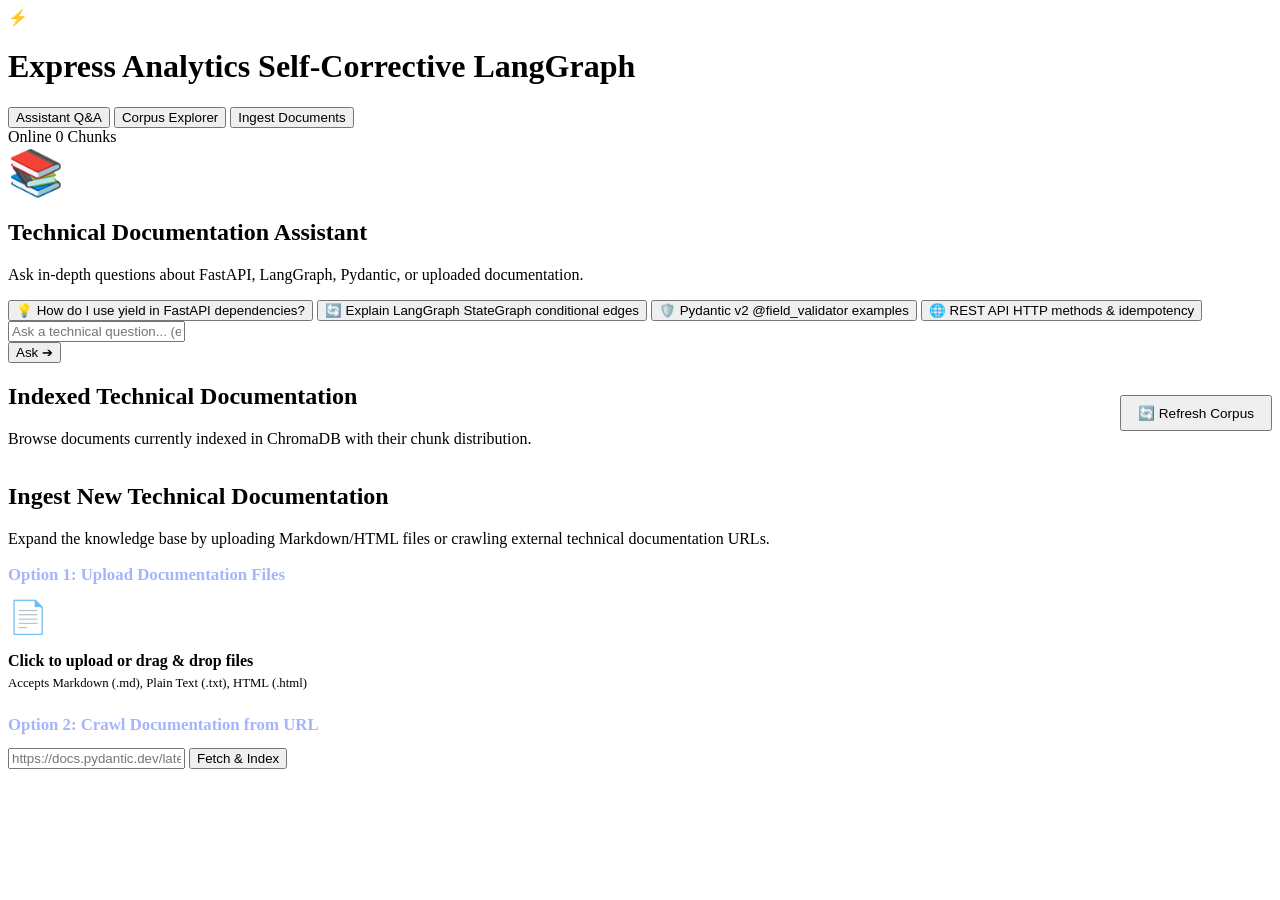
==== src/api/static/index.html @ 09aa9d82 "Initial commit: Self-Corrective LangGraph RAG Assistant with FastAPI backend and comprehensive docum" ====
<!DOCTYPE html>
<html lang="en">
<head>
  <meta charset="UTF-8">
  <meta name="viewport" content="width=device-width, initial-scale=1.0">
  <title>Express Analytics | RAG Technical Documentation Assistant</title>
  <meta name="description" content="Self-corrective LangGraph RAG assistant for technical documentation, featuring query expansion, document grading, citations, and hallucination checks.">
  <link rel="preconnect" href="https://fonts.googleapis.com">
  <link rel="preconnect" href="https://fonts.gstatic.com" crossorigin>
  <link href="https://fonts.googleapis.com/css2?family=Fira+Code:wght@400;500&family=Outfit:wght@300;400;500;600;700&display=swap" rel="stylesheet">
  <link rel="stylesheet" href="/static/styles.css">
</head>
<body>

  <!-- App Header -->
  <header class="app-header">
    <div class="header-container">
      <div class="brand">
        <div class="brand-icon">⚡</div>
        <div class="brand-info">
          <h1>Express Analytics <span class="badge-tag">Self-Corrective LangGraph</span></h1>
        </div>
      </div>

      <!-- Navigation Tabs -->
      <nav class="nav-tabs" role="tablist">
        <button id="tab-chat-btn" class="tab-btn active" onclick="switchTab('chat')">Assistant Q&A</button>
        <button id="tab-corpus-btn" class="tab-btn" onclick="switchTab('corpus')">Corpus Explorer</button>
        <button id="tab-ingest-btn" class="tab-btn" onclick="switchTab('ingest')">Ingest Documents</button>
      </nav>

      <!-- System Health Indicator -->
      <div class="system-status">
        <span class="status-indicator" id="health-dot"></span>
        <span id="health-text">Online</span>
        <span class="badge-tag" id="vectors-badge">0 Chunks</span>
      </div>
    </div>
  </header>

  <!-- Main Content Wrapper -->
  <main class="main-wrapper">

    <!-- Tab 1: Chat Assistant -->
    <section id="tab-chat" class="tab-pane active" aria-labelledby="tab-chat-btn">
      <div class="chat-container">
        <div class="chat-messages" id="chat-messages">
          <div class="empty-chat" id="empty-state">
            <div style="font-size: 2.8rem;">📚</div>
            <h2>Technical Documentation Assistant</h2>
            <p>Ask in-depth questions about FastAPI, LangGraph, Pydantic, or uploaded documentation.</p>
            
            <div class="suggestion-grid">
              <button class="chip-btn" onclick="sendSuggestion('How do I use yield in FastAPI dependencies for resource cleanup?')">
                💡 How do I use yield in FastAPI dependencies?
              </button>
              <button class="chip-btn" onclick="sendSuggestion('What is LangGraph StateGraph and how do conditional edges work?')">
                🔄 Explain LangGraph StateGraph conditional edges
              </button>
              <button class="chip-btn" onclick="sendSuggestion('How does Pydantic v2 use @field_validator to customize validation?')">
                🛡️ Pydantic v2 @field_validator examples
              </button>
              <button class="chip-btn" onclick="sendSuggestion('Explain REST API idempotency and HTTP status codes.')">
                🌐 REST API HTTP methods & idempotency
              </button>
            </div>
          </div>
        </div>

        <!-- Chat Input Bar -->
        <div class="chat-input-bar">
          <div class="input-container">
            <input 
              type="text" 
              id="user-input" 
              class="chat-input" 
              placeholder="Ask a technical question... (e.g. How does dependency injection work with yield?)"
              autocomplete="off"
            />
          </div>
          <button id="send-button" class="send-btn" onclick="handleSend()">
            <span>Ask</span> ➔
          </button>
        </div>
      </div>
    </section>

    <!-- Tab 2: Corpus Explorer -->
    <section id="tab-corpus" class="tab-pane" aria-labelledby="tab-corpus-btn">
      <div class="view-card">
        <div style="display: flex; justify-content: space-between; align-items: center; margin-bottom: 1rem;">
          <div>
            <h2>Indexed Technical Documentation</h2>
            <p>Browse documents currently indexed in ChromaDB with their chunk distribution.</p>
          </div>
          <button class="send-btn" style="padding: 0.5rem 1rem; font-size: 0.85rem;" onclick="loadDocuments()">
            🔄 Refresh Corpus
          </button>
        </div>
        <div class="doc-grid" id="documents-grid">
          <!-- Dynamically populated -->
        </div>
      </div>
    </section>

    <!-- Tab 3: Ingest Documents -->
    <section id="tab-ingest" class="tab-pane" aria-labelledby="tab-ingest-btn">
      <div class="view-card">
        <h2>Ingest New Technical Documentation</h2>
        <p>Expand the knowledge base by uploading Markdown/HTML files or crawling external technical documentation URLs.</p>

        <!-- File Upload Form -->
        <h3 style="font-size: 1.05rem; margin-bottom: 0.8rem; color: #a5b4fc;">Option 1: Upload Documentation Files</h3>
        <div class="dropzone" id="file-dropzone" onclick="document.getElementById('file-input').click()">
          <div style="font-size: 2rem; margin-bottom: 0.5rem;">📄</div>
          <p style="font-weight: 600; margin-bottom: 0.2rem;">Click to upload or drag & drop files</p>
          <span style="font-size: 0.8rem; color: var(--text-dim);">Accepts Markdown (.md), Plain Text (.txt), HTML (.html)</span>
          <input type="file" id="file-input" multiple accept=".md,.markdown,.txt,.html" style="display: none;" onchange="handleFileUpload(event)">
        </div>

        <!-- URL Ingestion Form -->
        <h3 style="font-size: 1.05rem; margin: 1.5rem 0 0.8rem; color: #a5b4fc;">Option 2: Crawl Documentation from URL</h3>
        <div class="url-input-group">
          <input 
            type="url" 
            id="url-input" 
            class="chat-input" 
            placeholder="https://docs.pydantic.dev/latest/concepts/models/"
          />
          <button class="send-btn" id="ingest-url-btn" onclick="handleUrlIngest()">
            Fetch & Index
          </button>
        </div>

        <div id="ingest-status-box" style="margin-top: 1.25rem; display: none; padding: 1rem; border-radius: var(--radius-md); font-size: 0.9rem;"></div>
      </div>
    </section>

  </main>

  <script src="/static/app.js"></script>
</body>
</html>
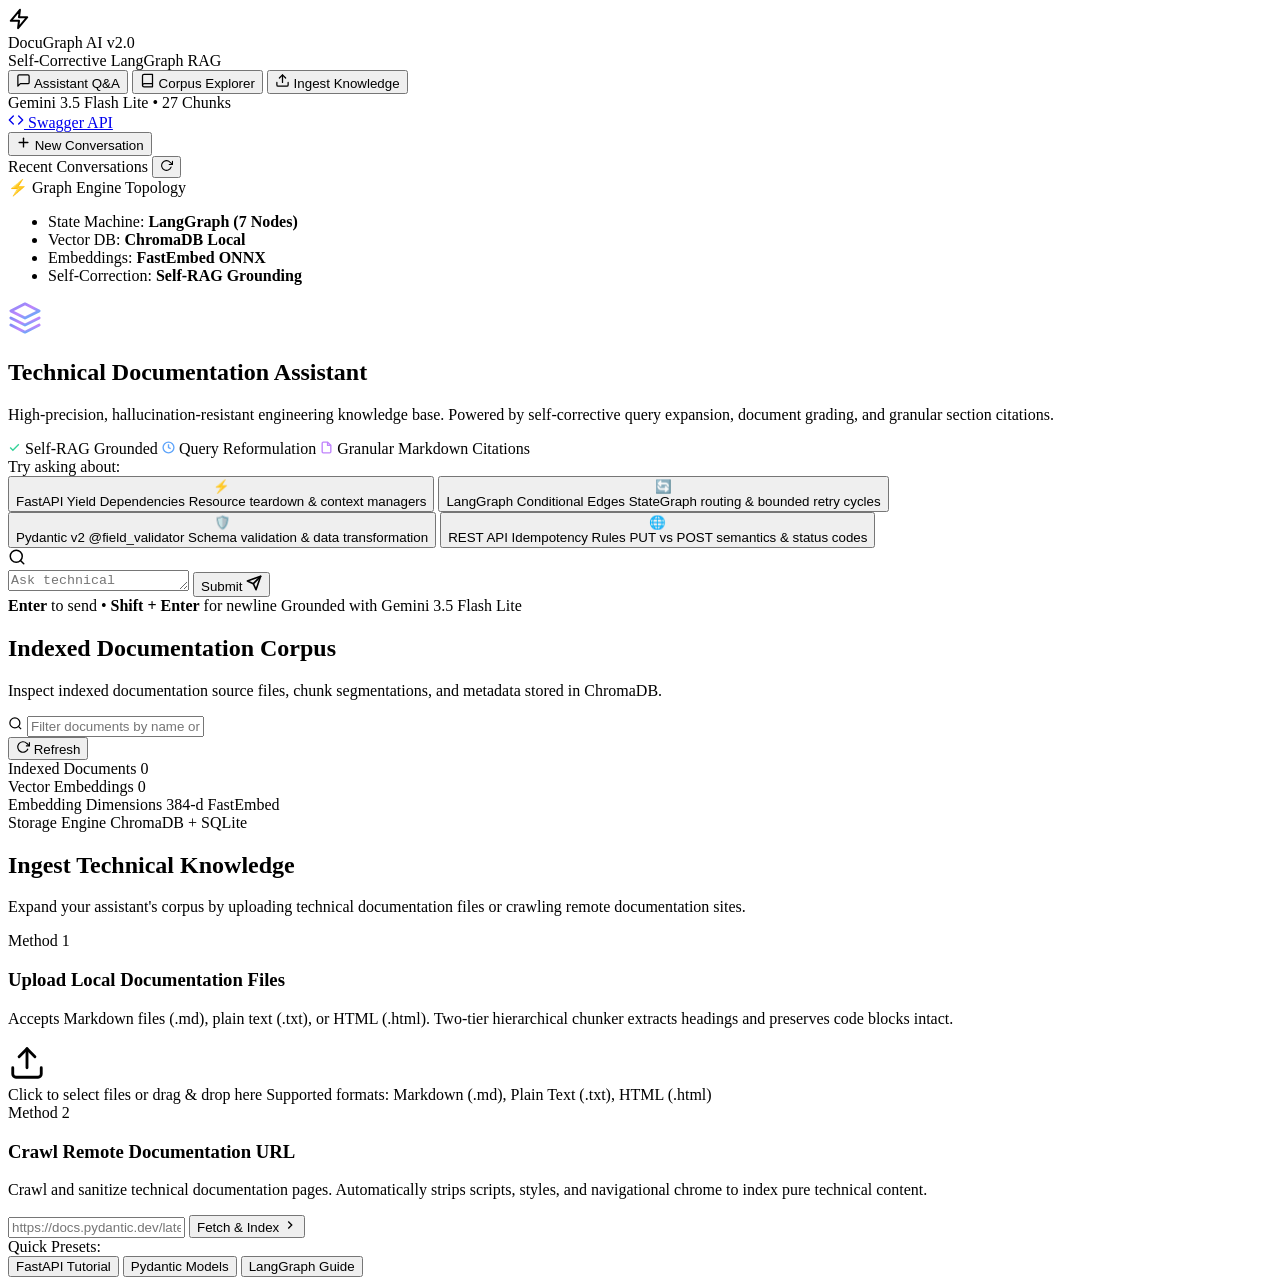
==== commit 00d53f6c: "feat(ui): complete modern glassmorphic UI/UX redesign with session manager, pipeline visualizer, and" ====
--- a/src/api/static/index.html
+++ b/src/api/static/index.html
@@ -3,140 +3,420 @@
 <head>
   <meta charset="UTF-8">
   <meta name="viewport" content="width=device-width, initial-scale=1.0">
-  <title>Express Analytics | RAG Technical Documentation Assistant</title>
-  <meta name="description" content="Self-corrective LangGraph RAG assistant for technical documentation, featuring query expansion, document grading, citations, and hallucination checks.">
+  <title>DocuGraph AI | Self-Corrective Technical Documentation Assistant</title>
+  <meta name="description" content="Enterprise Self-Corrective RAG Documentation Assistant powered by LangGraph, ChromaDB, FastEmbed, and Google Gemini.">
   <link rel="preconnect" href="https://fonts.googleapis.com">
   <link rel="preconnect" href="https://fonts.gstatic.com" crossorigin>
-  <link href="https://fonts.googleapis.com/css2?family=Fira+Code:wght@400;500&family=Outfit:wght@300;400;500;600;700&display=swap" rel="stylesheet">
+  <link href="https://fonts.googleapis.com/css2?family=JetBrains+Mono:wght@400;500;600&family=Plus+Jakarta+Sans:wght@300;400;500;600;700;800&display=swap" rel="stylesheet">
   <link rel="stylesheet" href="/static/styles.css">
 </head>
 <body>
 
-  <!-- App Header -->
+  <!-- Top Application Navigation Header -->
   <header class="app-header">
     <div class="header-container">
+      
+      <!-- Brand & Title -->
       <div class="brand">
-        <div class="brand-icon">⚡</div>
-        <div class="brand-info">
-          <h1>Express Analytics <span class="badge-tag">Self-Corrective LangGraph</span></h1>
+        <div class="brand-logo" aria-hidden="true">
+          <svg width="22" height="22" viewBox="0 0 24 24" fill="none" stroke="currentColor" stroke-width="2.2" stroke-linecap="round" stroke-linejoin="round">
+            <polygon points="13 2 3 14 12 14 11 22 21 10 12 10 13 2"></polygon>
+          </svg>
+        </div>
+        <div class="brand-text">
+          <div class="brand-title-row">
+            <span class="brand-name">DocuGraph <span class="gradient-text">AI</span></span>
+            <span class="version-tag">v2.0</span>
+          </div>
+          <span class="brand-subtitle">Self-Corrective LangGraph RAG</span>
         </div>
       </div>
 
       <!-- Navigation Tabs -->
-      <nav class="nav-tabs" role="tablist">
-        <button id="tab-chat-btn" class="tab-btn active" onclick="switchTab('chat')">Assistant Q&A</button>
-        <button id="tab-corpus-btn" class="tab-btn" onclick="switchTab('corpus')">Corpus Explorer</button>
-        <button id="tab-ingest-btn" class="tab-btn" onclick="switchTab('ingest')">Ingest Documents</button>
+      <nav class="nav-tabs" role="tablist" aria-label="Main Navigation">
+        <button id="tab-chat-btn" class="tab-btn active" role="tab" aria-selected="true" onclick="switchTab('chat')">
+          <svg width="15" height="15" viewBox="0 0 24 24" fill="none" stroke="currentColor" stroke-width="2" stroke-linecap="round" stroke-linejoin="round">
+            <path d="M21 15a2 2 0 0 1-2 2H7l-4 4V5a2 2 0 0 1 2-2h14a2 2 0 0 1 2 2z"></path>
+          </svg>
+          Assistant Q&A
+        </button>
+        <button id="tab-corpus-btn" class="tab-btn" role="tab" aria-selected="false" onclick="switchTab('corpus')">
+          <svg width="15" height="15" viewBox="0 0 24 24" fill="none" stroke="currentColor" stroke-width="2" stroke-linecap="round" stroke-linejoin="round">
+            <path d="M4 19.5A2.5 2.5 0 0 1 6.5 17H20"></path>
+            <path d="M6.5 2H20v20H6.5A2.5 2.5 0 0 1 4 19.5v-15A2.5 2.5 0 0 1 6.5 2z"></path>
+          </svg>
+          Corpus Explorer
+        </button>
+        <button id="tab-ingest-btn" class="tab-btn" role="tab" aria-selected="false" onclick="switchTab('ingest')">
+          <svg width="15" height="15" viewBox="0 0 24 24" fill="none" stroke="currentColor" stroke-width="2" stroke-linecap="round" stroke-linejoin="round">
+            <path d="M21 15v4a2 2 0 0 1-2 2H5a2 2 0 0 1-2-2v-4"></path>
+            <polyline points="17 8 12 3 7 8"></polyline>
+            <line x1="12" y1="3" x2="12" y2="15"></line>
+          </svg>
+          Ingest Knowledge
+        </button>
       </nav>
 
-      <!-- System Health Indicator -->
-      <div class="system-status">
-        <span class="status-indicator" id="health-dot"></span>
-        <span id="health-text">Online</span>
-        <span class="badge-tag" id="vectors-badge">0 Chunks</span>
-      </div>
+      <!-- System Telemetry & Quick Links -->
+      <div class="header-right">
+        <div class="telemetry-pill" id="telemetry-pill" title="Live System Health">
+          <span class="live-dot" id="health-dot"></span>
+          <span class="model-badge" id="model-badge">Gemini 3.5 Flash Lite</span>
+          <span class="separator">•</span>
+          <span class="chunks-badge" id="vectors-badge">27 Chunks</span>
+        </div>
+
+        <a href="/docs" target="_blank" class="icon-link-btn" title="Open Swagger API Documentation">
+          <svg width="16" height="16" viewBox="0 0 24 24" fill="none" stroke="currentColor" stroke-width="2" stroke-linecap="round" stroke-linejoin="round">
+            <polyline points="16 18 22 12 16 6"></polyline>
+            <polyline points="8 6 2 12 8 18"></polyline>
+          </svg>
+          <span>Swagger API</span>
+        </a>
+      </div>
+
     </div>
   </header>
 
-  <!-- Main Content Wrapper -->
-  <main class="main-wrapper">
-
-    <!-- Tab 1: Chat Assistant -->
-    <section id="tab-chat" class="tab-pane active" aria-labelledby="tab-chat-btn">
-      <div class="chat-container">
-        <div class="chat-messages" id="chat-messages">
-          <div class="empty-chat" id="empty-state">
-            <div style="font-size: 2.8rem;">📚</div>
-            <h2>Technical Documentation Assistant</h2>
-            <p>Ask in-depth questions about FastAPI, LangGraph, Pydantic, or uploaded documentation.</p>
+  <!-- Main View Container -->
+  <main class="main-container">
+
+    <!-- ========================================== -->
+    <!-- TAB 1: ASSISTANT Q&A (CHAT INTERFACE)     -->
+    <!-- ========================================== -->
+    <section id="tab-chat" class="tab-pane active" role="tabpanel" aria-labelledby="tab-chat-btn">
+      
+      <!-- Chat Workspace Layout: Left Sidebar + Center Messages -->
+      <div class="chat-workspace">
+        
+        <!-- Left Sidebar: Session Threads & Architecture Telemetry -->
+        <aside class="chat-sidebar" id="chat-sidebar">
+          
+          <div class="sidebar-header">
+            <button class="new-chat-btn" onclick="startNewChat()">
+              <svg width="15" height="15" viewBox="0 0 24 24" fill="none" stroke="currentColor" stroke-width="2.2" stroke-linecap="round" stroke-linejoin="round">
+                <line x1="12" y1="5" x2="12" y2="19"></line>
+                <line x1="5" y1="12" x2="19" y2="12"></line>
+              </svg>
+              New Conversation
+            </button>
+          </div>
+
+          <!-- Session Threads List -->
+          <div class="sidebar-section">
+            <div class="sidebar-label">
+              <span>Recent Conversations</span>
+              <button class="icon-action-btn" onclick="loadRecentSessions()" title="Refresh Sessions">
+                <svg width="13" height="13" viewBox="0 0 24 24" fill="none" stroke="currentColor" stroke-width="2" stroke-linecap="round" stroke-linejoin="round">
+                  <polyline points="23 4 23 10 17 10"></polyline>
+                  <path d="M20.49 15a9 9 0 1 1-2.12-9.36L23 10"></path>
+                </svg>
+              </button>
+            </div>
+            <div class="sessions-list" id="sessions-list">
+              <!-- Dynamically populated -->
+            </div>
+          </div>
+
+          <!-- Architecture & Engine Telemetry Card -->
+          <div class="sidebar-footer">
+            <div class="engine-card">
+              <div class="engine-title">
+                <span class="engine-spark">⚡</span>
+                <span>Graph Engine Topology</span>
+              </div>
+              <ul class="engine-specs">
+                <li><span>State Machine:</span> <strong>LangGraph (7 Nodes)</strong></li>
+                <li><span>Vector DB:</span> <strong>ChromaDB Local</strong></li>
+                <li><span>Embeddings:</span> <strong>FastEmbed ONNX</strong></li>
+                <li><span>Self-Correction:</span> <strong>Self-RAG Grounding</strong></li>
+              </ul>
+            </div>
+          </div>
+
+        </aside>
+
+        <!-- Center: Chat Conversation Pane -->
+        <div class="chat-main">
+          
+          <!-- Message Stream Container -->
+          <div class="chat-messages" id="chat-messages">
             
-            <div class="suggestion-grid">
-              <button class="chip-btn" onclick="sendSuggestion('How do I use yield in FastAPI dependencies for resource cleanup?')">
-                💡 How do I use yield in FastAPI dependencies?
+            <!-- Default Welcome Hero State -->
+            <div class="empty-state" id="empty-state">
+              <div class="hero-halo">
+                <div class="hero-icon-box">
+                  <svg width="34" height="34" viewBox="0 0 24 24" fill="none" stroke="url(#hero-gradient)" stroke-width="2" stroke-linecap="round" stroke-linejoin="round">
+                    <defs>
+                      <linearGradient id="hero-gradient" x1="0%" y1="0%" x2="100%" y2="100%">
+                        <stop offset="0%" stop-color="#818cf8"/>
+                        <stop offset="50%" stop-color="#c084fc"/>
+                        <stop offset="100%" stop-color="#38bdf8"/>
+                      </linearGradient>
+                    </defs>
+                    <polygon points="12 2 2 7 12 12 22 7 12 2"></polygon>
+                    <polyline points="2 17 12 22 22 17"></polyline>
+                    <polyline points="2 12 12 17 22 12"></polyline>
+                  </svg>
+                </div>
+              </div>
+
+              <h1 class="hero-title">Technical Documentation Assistant</h1>
+              <p class="hero-desc">
+                High-precision, hallucination-resistant engineering knowledge base. Powered by self-corrective query expansion, document grading, and granular section citations.
+              </p>
+
+              <!-- Capability Badges -->
+              <div class="feature-badges">
+                <span class="feature-pill">
+                  <svg width="13" height="13" viewBox="0 0 24 24" fill="none" stroke="#34d399" stroke-width="2.5"><polyline points="20 6 9 17 4 12"/></svg>
+                  Self-RAG Grounded
+                </span>
+                <span class="feature-pill">
+                  <svg width="13" height="13" viewBox="0 0 24 24" fill="none" stroke="#60a5fa" stroke-width="2.5"><circle cx="12" cy="12" r="10"/><path d="M12 6v6l4 2"/></svg>
+                  Query Reformulation
+                </span>
+                <span class="feature-pill">
+                  <svg width="13" height="13" viewBox="0 0 24 24" fill="none" stroke="#c084fc" stroke-width="2.5"><path d="M14 2H6a2 2 0 0 0-2 2v16a2 2 0 0 0 2 2h12a2 2 0 0 0 2-2V8z"/><polyline points="14 2 14 8 20 8"/></svg>
+                  Granular Markdown Citations
+                </span>
+              </div>
+
+              <!-- Suggested Inquiries -->
+              <div class="suggestions-container">
+                <div class="suggestions-label">Try asking about:</div>
+                <div class="suggestions-grid">
+                  <button class="chip-card" onclick="sendSuggestion('How do I use yield in FastAPI dependencies for resource cleanup and rollback?')">
+                    <div class="chip-icon">⚡</div>
+                    <div class="chip-text">
+                      <span class="chip-headline">FastAPI Yield Dependencies</span>
+                      <span class="chip-sub">Resource teardown & context managers</span>
+                    </div>
+                  </button>
+
+                  <button class="chip-card" onclick="sendSuggestion('What is LangGraph StateGraph and how do conditional edges control workflow routing?')">
+                    <div class="chip-icon">🔄</div>
+                    <div class="chip-text">
+                      <span class="chip-headline">LangGraph Conditional Edges</span>
+                      <span class="chip-sub">StateGraph routing & bounded retry cycles</span>
+                    </div>
+                  </button>
+
+                  <button class="chip-card" onclick="sendSuggestion('How does Pydantic v2 use @field_validator to validate fields with mode=\'before\' or \'after\'?')">
+                    <div class="chip-icon">🛡️</div>
+                    <div class="chip-text">
+                      <span class="chip-headline">Pydantic v2 @field_validator</span>
+                      <span class="chip-sub">Schema validation & data transformation</span>
+                    </div>
+                  </button>
+
+                  <button class="chip-card" onclick="sendSuggestion('Explain REST API idempotency, safe methods, and appropriate HTTP status codes.')">
+                    <div class="chip-icon">🌐</div>
+                    <div class="chip-text">
+                      <span class="chip-headline">REST API Idempotency Rules</span>
+                      <span class="chip-sub">PUT vs POST semantics & status codes</span>
+                    </div>
+                  </button>
+                </div>
+              </div>
+
+            </div>
+
+          </div>
+
+          <!-- Bottom Chat Input Bar -->
+          <div class="chat-input-wrapper">
+            <div class="chat-input-card">
+              <div class="input-prefix-icon" aria-hidden="true">
+                <svg width="18" height="18" viewBox="0 0 24 24" fill="none" stroke="currentColor" stroke-width="2" stroke-linecap="round" stroke-linejoin="round">
+                  <circle cx="11" cy="11" r="8"></circle>
+                  <line x1="21" y1="21" x2="16.65" y2="16.65"></line>
+                </svg>
+              </div>
+              <textarea 
+                id="user-input" 
+                class="chat-textarea" 
+                rows="1"
+                placeholder="Ask technical question across FastAPI, LangGraph, Pydantic, or indexed docs..."
+                aria-label="Ask technical question"
+              ></textarea>
+              <button id="send-button" class="send-action-btn" onclick="handleSend()" title="Send query (Enter)">
+                <span class="btn-text">Submit</span>
+                <svg width="16" height="16" viewBox="0 0 24 24" fill="none" stroke="currentColor" stroke-width="2.4" stroke-linecap="round" stroke-linejoin="round">
+                  <line x1="22" y1="2" x2="11" y2="13"></line>
+                  <polygon points="22 2 15 22 11 13 2 9 22 2"></polygon>
+                </svg>
               </button>
-              <button class="chip-btn" onclick="sendSuggestion('What is LangGraph StateGraph and how do conditional edges work?')">
-                🔄 Explain LangGraph StateGraph conditional edges
-              </button>
-              <button class="chip-btn" onclick="sendSuggestion('How does Pydantic v2 use @field_validator to customize validation?')">
-                🛡️ Pydantic v2 @field_validator examples
-              </button>
-              <button class="chip-btn" onclick="sendSuggestion('Explain REST API idempotency and HTTP status codes.')">
-                🌐 REST API HTTP methods & idempotency
-              </button>
-            </div>
-          </div>
-        </div>
-
-        <!-- Chat Input Bar -->
-        <div class="chat-input-bar">
-          <div class="input-container">
-            <input 
-              type="text" 
-              id="user-input" 
-              class="chat-input" 
-              placeholder="Ask a technical question... (e.g. How does dependency injection work with yield?)"
-              autocomplete="off"
-            />
-          </div>
-          <button id="send-button" class="send-btn" onclick="handleSend()">
-            <span>Ask</span> ➔
-          </button>
-        </div>
-      </div>
+            </div>
+            
+            <div class="input-hint-row">
+              <span class="hint-key"><strong>Enter</strong> to send • <strong>Shift + Enter</strong> for newline</span>
+              <span class="hint-model">Grounded with <span id="current-llm-label">Gemini 3.5 Flash Lite</span></span>
+            </div>
+          </div>
+
+        </div>
+
+      </div>
+
     </section>
 
-    <!-- Tab 2: Corpus Explorer -->
-    <section id="tab-corpus" class="tab-pane" aria-labelledby="tab-corpus-btn">
-      <div class="view-card">
-        <div style="display: flex; justify-content: space-between; align-items: center; margin-bottom: 1rem;">
+    <!-- ========================================== -->
+    <!-- TAB 2: CORPUS EXPLORER                    -->
+    <!-- ========================================== -->
+    <section id="tab-corpus" class="tab-pane" role="tabpanel" aria-labelledby="tab-corpus-btn">
+      <div class="view-panel">
+        
+        <div class="panel-header">
           <div>
-            <h2>Indexed Technical Documentation</h2>
-            <p>Browse documents currently indexed in ChromaDB with their chunk distribution.</p>
-          </div>
-          <button class="send-btn" style="padding: 0.5rem 1rem; font-size: 0.85rem;" onclick="loadDocuments()">
-            🔄 Refresh Corpus
-          </button>
-        </div>
+            <h2 class="panel-title">Indexed Documentation Corpus</h2>
+            <p class="panel-desc">Inspect indexed documentation source files, chunk segmentations, and metadata stored in ChromaDB.</p>
+          </div>
+          <div class="panel-actions">
+            <div class="search-box">
+              <svg width="15" height="15" viewBox="0 0 24 24" fill="none" stroke="currentColor" stroke-width="2"><circle cx="11" cy="11" r="8"/><line x1="21" y1="21" x2="16.65" y2="16.65"/></svg>
+              <input type="text" id="corpus-search" placeholder="Filter documents by name or path..." oninput="filterDocuments()">
+            </div>
+            <button class="secondary-btn" onclick="loadDocuments()">
+              <svg width="14" height="14" viewBox="0 0 24 24" fill="none" stroke="currentColor" stroke-width="2"><polyline points="23 4 23 10 17 10"/><path d="M20.49 15a9 9 0 1 1-2.12-9.36L23 10"/></svg>
+              Refresh
+            </button>
+          </div>
+        </div>
+
+        <!-- Summary Metric Cards -->
+        <div class="metrics-row">
+          <div class="metric-card">
+            <span class="metric-label">Indexed Documents</span>
+            <span class="metric-value" id="metric-docs-count">0</span>
+          </div>
+          <div class="metric-card">
+            <span class="metric-label">Vector Embeddings</span>
+            <span class="metric-value" id="metric-chunks-count">0</span>
+          </div>
+          <div class="metric-card">
+            <span class="metric-label">Embedding Dimensions</span>
+            <span class="metric-value">384-d <span class="metric-sub">FastEmbed</span></span>
+          </div>
+          <div class="metric-card">
+            <span class="metric-label">Storage Engine</span>
+            <span class="metric-value">ChromaDB + SQLite</span>
+          </div>
+        </div>
+
+        <!-- Grid of Document Cards -->
         <div class="doc-grid" id="documents-grid">
           <!-- Dynamically populated -->
         </div>
+
       </div>
     </section>
 
-    <!-- Tab 3: Ingest Documents -->
-    <section id="tab-ingest" class="tab-pane" aria-labelledby="tab-ingest-btn">
-      <div class="view-card">
-        <h2>Ingest New Technical Documentation</h2>
-        <p>Expand the knowledge base by uploading Markdown/HTML files or crawling external technical documentation URLs.</p>
-
-        <!-- File Upload Form -->
-        <h3 style="font-size: 1.05rem; margin-bottom: 0.8rem; color: #a5b4fc;">Option 1: Upload Documentation Files</h3>
-        <div class="dropzone" id="file-dropzone" onclick="document.getElementById('file-input').click()">
-          <div style="font-size: 2rem; margin-bottom: 0.5rem;">📄</div>
-          <p style="font-weight: 600; margin-bottom: 0.2rem;">Click to upload or drag & drop files</p>
-          <span style="font-size: 0.8rem; color: var(--text-dim);">Accepts Markdown (.md), Plain Text (.txt), HTML (.html)</span>
-          <input type="file" id="file-input" multiple accept=".md,.markdown,.txt,.html" style="display: none;" onchange="handleFileUpload(event)">
-        </div>
-
-        <!-- URL Ingestion Form -->
-        <h3 style="font-size: 1.05rem; margin: 1.5rem 0 0.8rem; color: #a5b4fc;">Option 2: Crawl Documentation from URL</h3>
-        <div class="url-input-group">
-          <input 
-            type="url" 
-            id="url-input" 
-            class="chat-input" 
-            placeholder="https://docs.pydantic.dev/latest/concepts/models/"
-          />
-          <button class="send-btn" id="ingest-url-btn" onclick="handleUrlIngest()">
-            Fetch & Index
-          </button>
-        </div>
-
-        <div id="ingest-status-box" style="margin-top: 1.25rem; display: none; padding: 1rem; border-radius: var(--radius-md); font-size: 0.9rem;"></div>
+    <!-- ========================================== -->
+    <!-- TAB 3: DOCUMENT INGESTION                 -->
+    <!-- ========================================== -->
+    <section id="tab-ingest" class="tab-pane" role="tabpanel" aria-labelledby="tab-ingest-btn">
+      <div class="view-panel">
+        
+        <div class="panel-header">
+          <div>
+            <h2 class="panel-title">Ingest Technical Knowledge</h2>
+            <p class="panel-desc">Expand your assistant's corpus by uploading technical documentation files or crawling remote documentation sites.</p>
+          </div>
+        </div>
+
+        <div class="ingest-grid">
+          
+          <!-- Ingestion Card 1: File Upload -->
+          <div class="ingest-card">
+            <div class="card-badge">Method 1</div>
+            <h3 class="card-title">Upload Local Documentation Files</h3>
+            <p class="card-desc">Accepts Markdown files (.md), plain text (.txt), or HTML (.html). Two-tier hierarchical chunker extracts headings and preserves code blocks intact.</p>
+
+            <div class="dropzone" id="file-dropzone" onclick="document.getElementById('file-input').click()">
+              <input type="file" id="file-input" multiple accept=".md,.markdown,.txt,.html" style="display: none;" onchange="handleFileUpload(event)">
+              <div class="dropzone-icon">
+                <svg width="38" height="38" viewBox="0 0 24 24" fill="none" stroke="currentColor" stroke-width="1.8" stroke-linecap="round" stroke-linejoin="round">
+                  <path d="M21 15v4a2 2 0 0 1-2 2H5a2 2 0 0 1-2-2v-4"></path>
+                  <polyline points="17 8 12 3 7 8"></polyline>
+                  <line x1="12" y1="3" x2="12" y2="15"></line>
+                </svg>
+              </div>
+              <span class="dropzone-text">Click to select files or drag & drop here</span>
+              <span class="dropzone-sub">Supported formats: Markdown (.md), Plain Text (.txt), HTML (.html)</span>
+            </div>
+
+            <!-- Uploaded file queue preview -->
+            <div id="file-queue-preview" class="file-queue-preview" style="display: none;"></div>
+          </div>
+
+          <!-- Ingestion Card 2: Remote URL Crawler -->
+          <div class="ingest-card">
+            <div class="card-badge">Method 2</div>
+            <h3 class="card-title">Crawl Remote Documentation URL</h3>
+            <p class="card-desc">Crawl and sanitize technical documentation pages. Automatically strips scripts, styles, and navigational chrome to index pure technical content.</p>
+
+            <div class="url-input-container">
+              <input 
+                type="url" 
+                id="url-input" 
+                class="form-input" 
+                placeholder="https://docs.pydantic.dev/latest/concepts/models/"
+              />
+              <button class="primary-btn" id="ingest-url-btn" onclick="handleUrlIngest()">
+                <span>Fetch & Index</span>
+                <svg width="14" height="14" viewBox="0 0 24 24" fill="none" stroke="currentColor" stroke-width="2.2"><polyline points="9 18 15 12 9 6"/></svg>
+              </button>
+            </div>
+
+            <!-- Quick Preset URLs -->
+            <div class="presets-section">
+              <span class="presets-label">Quick Presets:</span>
+              <div class="preset-chips">
+                <button class="preset-pill" onclick="setPresetUrl('https://fastapi.tiangolo.com/tutorial/dependencies/')">
+                  FastAPI Tutorial
+                </button>
+                <button class="preset-pill" onclick="setPresetUrl('https://docs.pydantic.dev/latest/concepts/models/')">
+                  Pydantic Models
+                </button>
+                <button class="preset-pill" onclick="setPresetUrl('https://langchain-ai.github.io/langgraph/concepts/high_level/')">
+                  LangGraph Guide
+                </button>
+              </div>
+            </div>
+
+          </div>
+
+        </div>
+
+        <!-- Ingestion Status Alert Box -->
+        <div id="ingest-status-box" class="status-banner" style="display: none;"></div>
+
       </div>
     </section>
 
   </main>
+
+  <!-- Global Toast Notification Container -->
+  <div id="toast-container" class="toast-container" aria-live="polite"></div>
+
+  <!-- Qualitative Feedback Modal -->
+  <div id="feedback-modal" class="modal-backdrop" style="display: none;">
+    <div class="modal-dialog">
+      <div class="modal-header">
+        <h3 class="modal-title">Help Us Improve the Assistant</h3>
+        <button class="modal-close" onclick="closeFeedbackModal()">&times;</button>
+      </div>
+      <div class="modal-body">
+        <p class="modal-desc">What was missing or inaccurate about this response?</p>
+        <textarea id="feedback-comment-input" class="modal-textarea" rows="3" placeholder="e.g. Code syntax used an older API version, or missing error handling..."></textarea>
+      </div>
+      <div class="modal-footer">
+        <button class="secondary-btn" onclick="closeFeedbackModal()">Cancel</button>
+        <button class="primary-btn" onclick="submitDetailedFeedback()">Submit Feedback</button>
+      </div>
+    </div>
+  </div>
 
   <script src="/static/app.js"></script>
 </body>
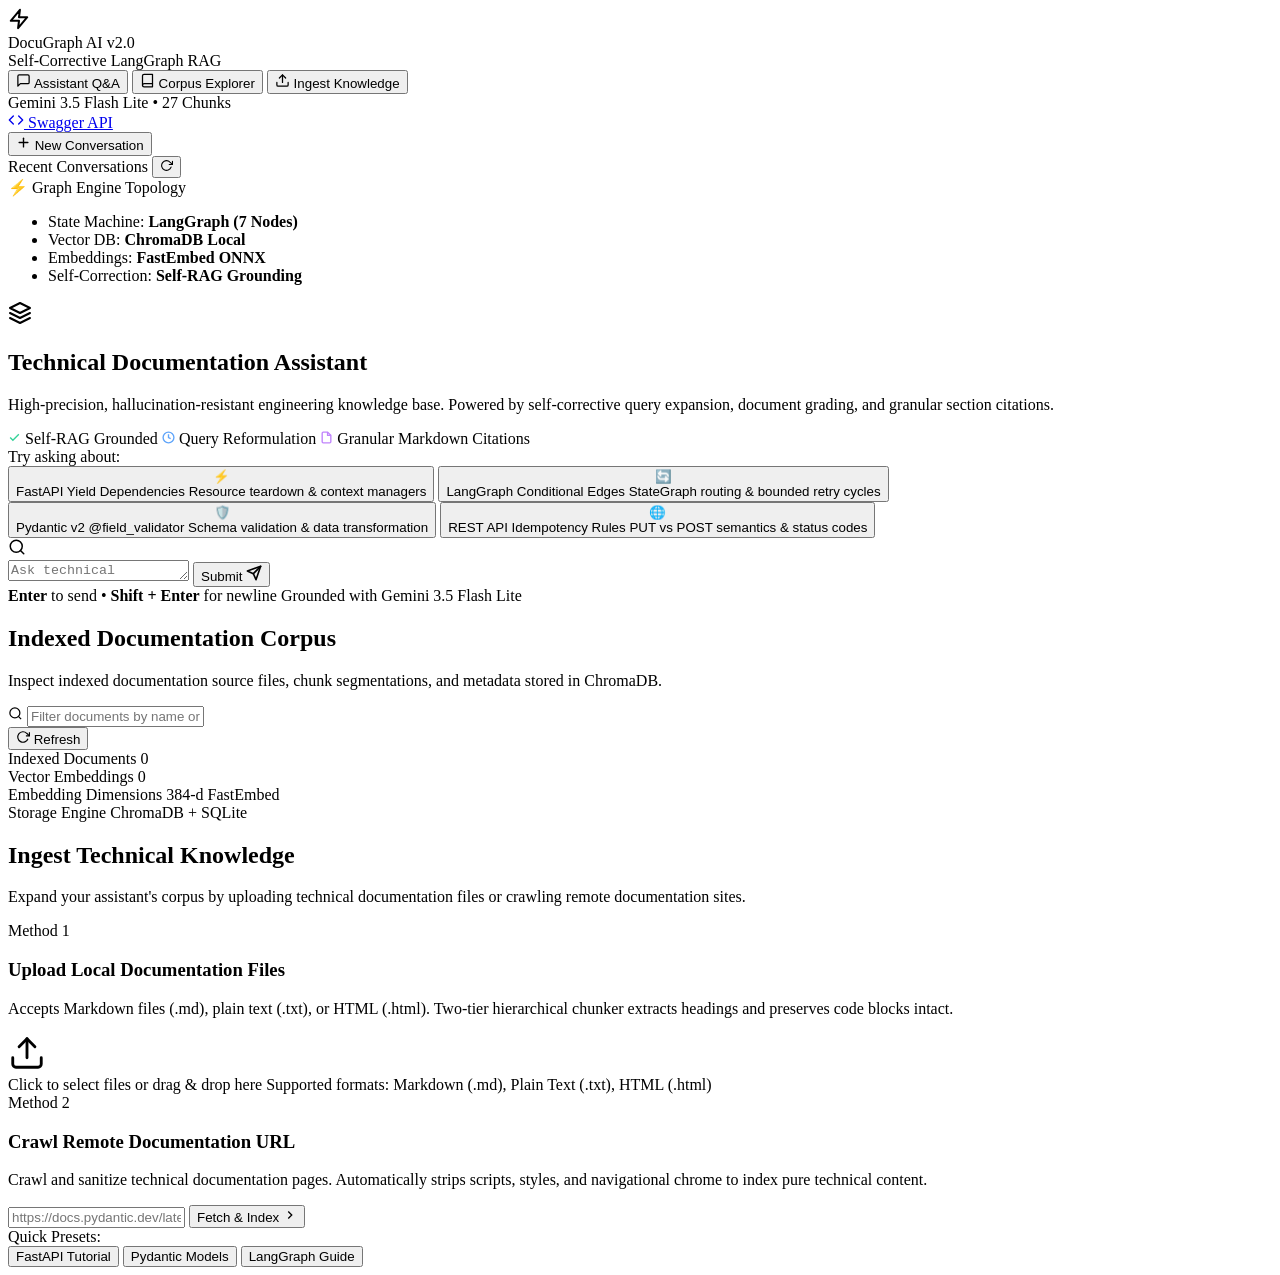
==== commit 49e86523: "perf(backend): optimize latency with batch grading, fast citation check, and in-memory cache; style:" ====
--- a/src/api/static/index.html
+++ b/src/api/static/index.html
@@ -146,20 +146,14 @@
             <div class="empty-state" id="empty-state">
               <div class="hero-halo">
                 <div class="hero-icon-box">
-                  <svg width="34" height="34" viewBox="0 0 24 24" fill="none" stroke="url(#hero-gradient)" stroke-width="2" stroke-linecap="round" stroke-linejoin="round">
-                    <defs>
-                      <linearGradient id="hero-gradient" x1="0%" y1="0%" x2="100%" y2="100%">
-                        <stop offset="0%" stop-color="#818cf8"/>
-                        <stop offset="50%" stop-color="#c084fc"/>
-                        <stop offset="100%" stop-color="#38bdf8"/>
-                      </linearGradient>
-                    </defs>
+                  <svg width="24" height="24" viewBox="0 0 24 24" fill="none" stroke="currentColor" stroke-width="2" stroke-linecap="round" stroke-linejoin="round">
                     <polygon points="12 2 2 7 12 12 22 7 12 2"></polygon>
                     <polyline points="2 17 12 22 22 17"></polyline>
                     <polyline points="2 12 12 17 22 12"></polyline>
                   </svg>
                 </div>
               </div>
+
 
               <h1 class="hero-title">Technical Documentation Assistant</h1>
               <p class="hero-desc">
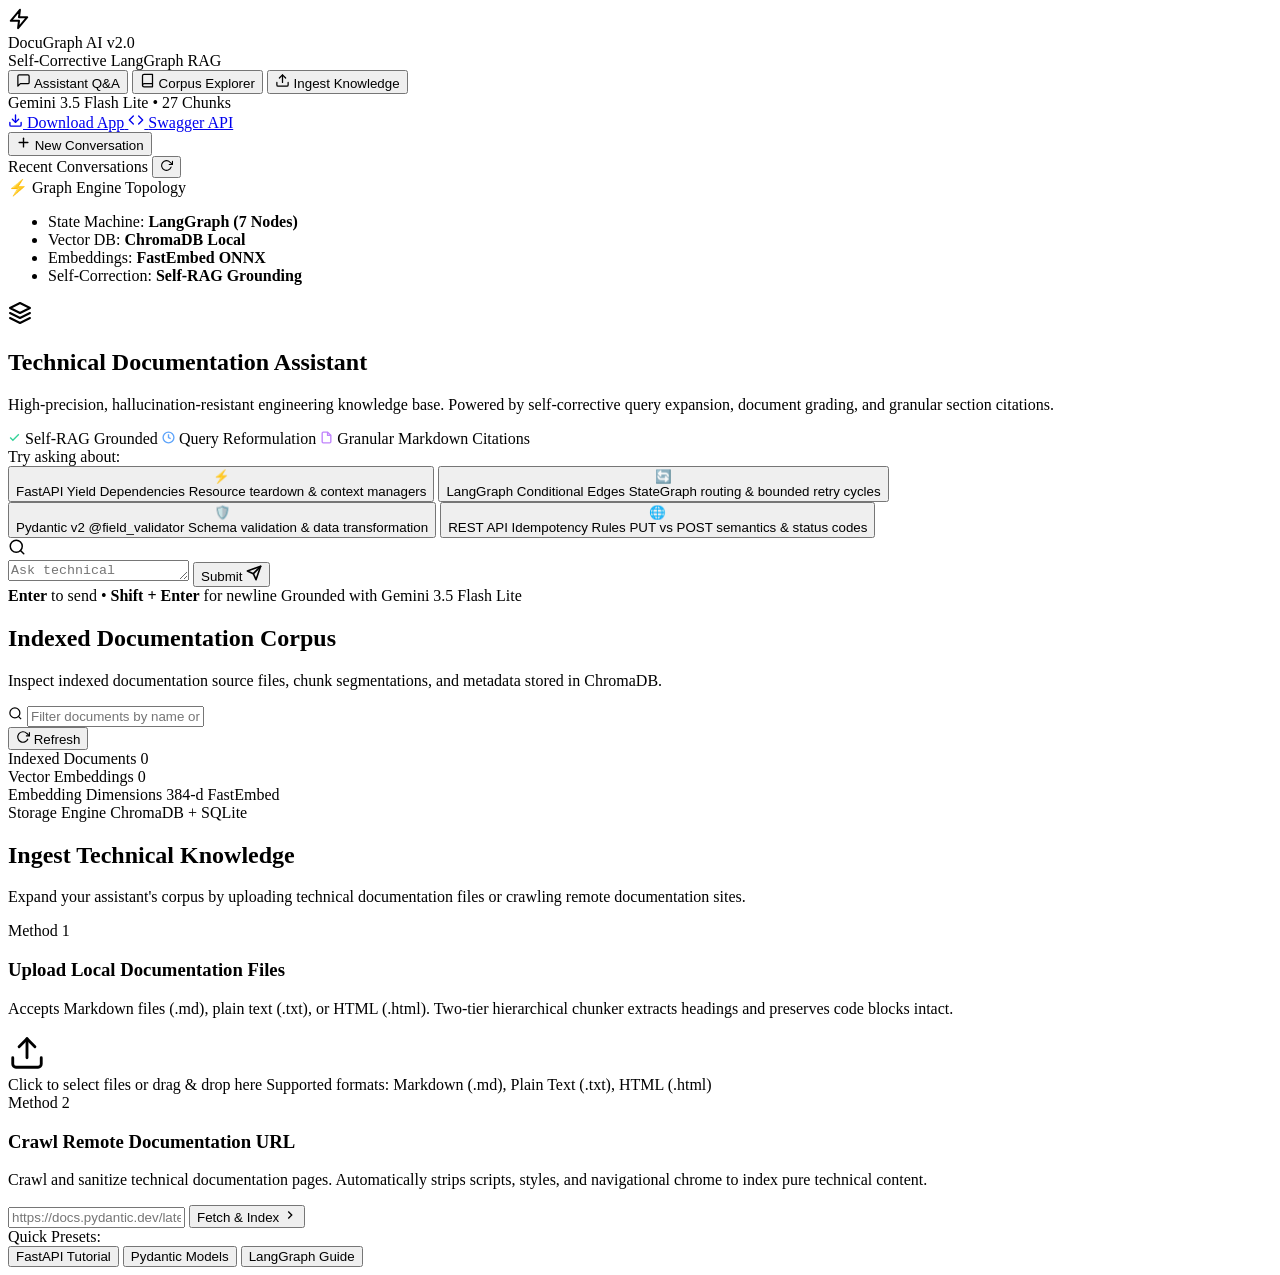
==== commit 7e57ec56: "feat: host application download portal with .exe and .msi installer packages" ====
--- a/src/api/static/index.html
+++ b/src/api/static/index.html
@@ -8,6 +8,7 @@
   <link rel="preconnect" href="https://fonts.googleapis.com">
   <link rel="preconnect" href="https://fonts.gstatic.com" crossorigin>
   <link href="https://fonts.googleapis.com/css2?family=JetBrains+Mono:wght@400;500;600&family=Plus+Jakarta+Sans:wght@300;400;500;600;700;800&display=swap" rel="stylesheet">
+  <link rel="icon" type="image/x-icon" href="/static/favicon.ico">
   <link rel="stylesheet" href="/static/styles.css">
 </head>
 <body>
@@ -65,6 +66,15 @@
           <span class="separator">•</span>
           <span class="chunks-badge" id="vectors-badge">27 Chunks</span>
         </div>
+
+        <a href="/download" class="download-header-btn" title="Download Desktop App for Windows (.exe / .msi)">
+          <svg width="15" height="15" viewBox="0 0 24 24" fill="none" stroke="currentColor" stroke-width="2.2" stroke-linecap="round" stroke-linejoin="round">
+            <path d="M21 15v4a2 2 0 0 1-2 2H5a2 2 0 0 1-2-2v-4"></path>
+            <polyline points="7 10 12 15 17 10"></polyline>
+            <line x1="12" y1="15" x2="12" y2="3"></line>
+          </svg>
+          <span>Download App</span>
+        </a>
 
         <a href="/docs" target="_blank" class="icon-link-btn" title="Open Swagger API Documentation">
           <svg width="16" height="16" viewBox="0 0 24 24" fill="none" stroke="currentColor" stroke-width="2" stroke-linecap="round" stroke-linejoin="round">
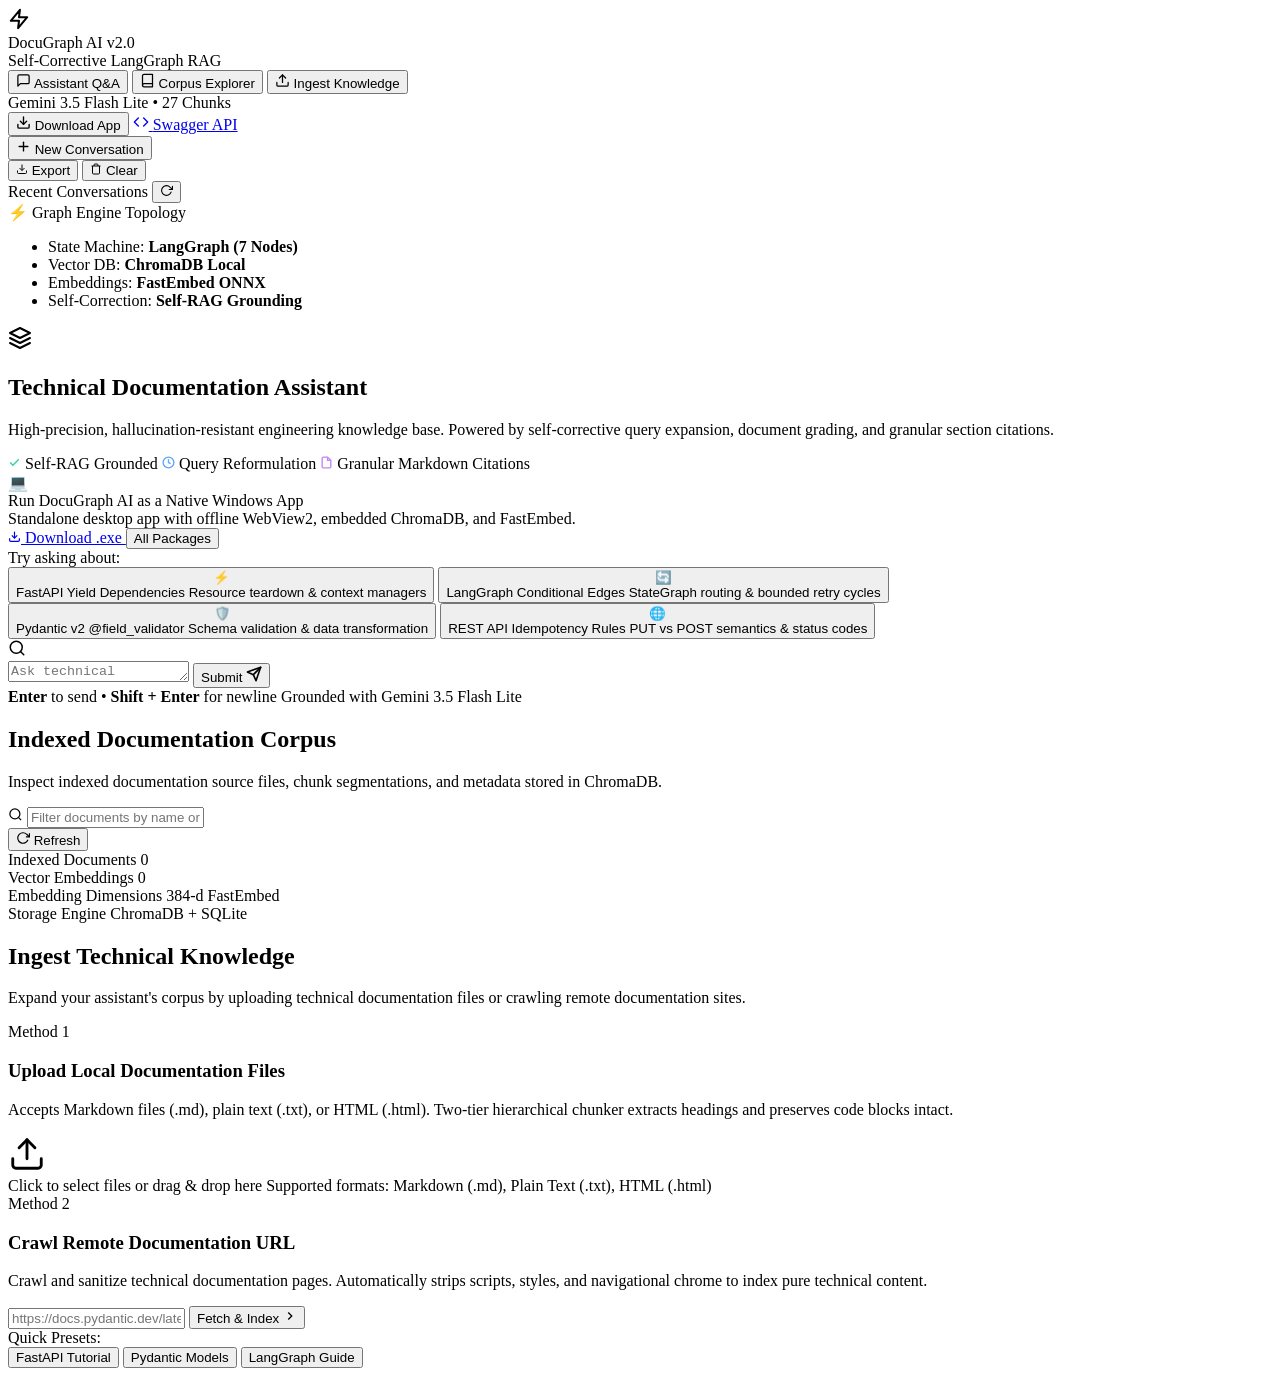
==== commit 058c26bd: "feat: enhance web frontend, download modal, session export, and universal download API" ====
--- a/src/api/static/index.html
+++ b/src/api/static/index.html
@@ -67,14 +67,14 @@
           <span class="chunks-badge" id="vectors-badge">27 Chunks</span>
         </div>
 
-        <a href="/download" class="download-header-btn" title="Download Desktop App for Windows (.exe / .msi)">
+        <button id="download-header-btn" class="download-header-btn" onclick="openDownloadModal()" title="Download Application (EXE, MSI, ZIP, BAT)">
           <svg width="15" height="15" viewBox="0 0 24 24" fill="none" stroke="currentColor" stroke-width="2.2" stroke-linecap="round" stroke-linejoin="round">
             <path d="M21 15v4a2 2 0 0 1-2 2H5a2 2 0 0 1-2-2v-4"></path>
             <polyline points="7 10 12 15 17 10"></polyline>
             <line x1="12" y1="15" x2="12" y2="3"></line>
           </svg>
           <span>Download App</span>
-        </a>
+        </button>
 
         <a href="/docs" target="_blank" class="icon-link-btn" title="Open Swagger API Documentation">
           <svg width="16" height="16" viewBox="0 0 24 24" fill="none" stroke="currentColor" stroke-width="2" stroke-linecap="round" stroke-linejoin="round">
@@ -110,6 +110,16 @@
               </svg>
               New Conversation
             </button>
+            <div class="sidebar-actions-bar">
+              <button class="session-tool-btn" onclick="exportCurrentSession()" title="Export conversation as Markdown file">
+                <svg width="12" height="12" viewBox="0 0 24 24" fill="none" stroke="currentColor" stroke-width="2"><path d="M21 15v4a2 2 0 0 1-2 2H5a2 2 0 0 1-2-2v-4"/><polyline points="7 10 12 15 17 10"/><line x1="12" y1="15" x2="12" y2="3"/></svg>
+                Export
+              </button>
+              <button class="session-tool-btn" onclick="clearCurrentSession()" title="Clear this session history">
+                <svg width="12" height="12" viewBox="0 0 24 24" fill="none" stroke="currentColor" stroke-width="2"><polyline points="3 6 5 6 21 6"/><path d="M19 6v14a2 2 0 0 1-2 2H7a2 2 0 0 1-2-2V6m3 0V4a2 2 0 0 1 2-2h4a2 2 0 0 1 2 2v2"/></svg>
+                Clear
+              </button>
+            </div>
           </div>
 
           <!-- Session Threads List -->
@@ -186,6 +196,26 @@
                 </span>
               </div>
 
+              <!-- Desktop App 1-Click Download Callout -->
+              <div class="desktop-banner-card">
+                <div class="banner-left">
+                  <div class="banner-icon">💻</div>
+                  <div>
+                    <div class="banner-title">Run DocuGraph AI as a Native Windows App</div>
+                    <div class="banner-sub">Standalone desktop app with offline WebView2, embedded ChromaDB, and FastEmbed.</div>
+                  </div>
+                </div>
+                <div class="banner-actions">
+                  <a href="/download/exe" class="banner-download-btn" onclick="notifyDownload('Windows Setup (.exe)')">
+                    <svg width="13" height="13" viewBox="0 0 24 24" fill="none" stroke="currentColor" stroke-width="2.2"><path d="M21 15v4a2 2 0 0 1-2 2H5a2 2 0 0 1-2-2v-4"/><polyline points="7 10 12 15 17 10"/><line x1="12" y1="15" x2="12" y2="3"/></svg>
+                    Download .exe
+                  </a>
+                  <button class="banner-outline-btn" onclick="openDownloadModal()">
+                    All Packages
+                  </button>
+                </div>
+              </div>
+
               <!-- Suggested Inquiries -->
               <div class="suggestions-container">
                 <div class="suggestions-label">Try asking about:</div>
@@ -422,6 +452,103 @@
     </div>
   </div>
 
+  <!-- Quick Application Download Modal -->
+  <div id="download-modal" class="modal-backdrop" style="display: none;" onclick="if(event.target === this) closeDownloadModal()">
+    <div class="modal-dialog modal-download">
+      <div class="modal-header">
+        <div style="display: flex; align-items: center; gap: 8px;">
+          <div style="font-size: 1.4rem;">📦</div>
+          <div>
+            <h3 class="modal-title">Download DocuGraph AI</h3>
+            <p class="modal-subtitle">Official verified builds for Windows, Linux, and macOS</p>
+          </div>
+        </div>
+        <button class="modal-close" onclick="closeDownloadModal()">&times;</button>
+      </div>
+      <div class="modal-body download-options-grid">
+        
+        <!-- Option 1: Windows Setup Wizard (.exe) -->
+        <a href="/download/exe" class="download-option-card" onclick="notifyDownload('Windows Setup (.exe)')">
+          <div class="option-icon-box exe-color">
+            <svg width="22" height="22" viewBox="0 0 24 24" fill="none" stroke="currentColor" stroke-width="2"><rect x="3" y="3" width="18" height="18" rx="2" ry="2"/><line x1="12" y1="8" x2="12" y2="16"/><line x1="8" y1="12" x2="16" y2="12"/></svg>
+          </div>
+          <div class="option-details">
+            <div class="option-title-row">
+              <span class="option-name">Windows Setup Wizard</span>
+              <span class="option-badge">Recommended</span>
+            </div>
+            <div class="option-desc">Standalone 1-click graphical installer. Adds Desktop shortcut & Start Menu.</div>
+            <div class="option-meta">Format: <code>.exe</code> • ~124 MB • Windows 10/11</div>
+          </div>
+          <div class="option-action">
+            <span class="dl-pill">Download ➔</span>
+          </div>
+        </a>
+
+        <!-- Option 2: Windows MSI Package (.msi) -->
+        <a href="/download/msi" class="download-option-card" onclick="notifyDownload('Windows MSI (.msi)')">
+          <div class="option-icon-box msi-color">
+            <svg width="22" height="22" viewBox="0 0 24 24" fill="none" stroke="currentColor" stroke-width="2"><polygon points="12 2 2 7 12 12 22 7 12 2"/><polyline points="2 17 12 22 22 17"/><polyline points="2 12 12 17 22 12"/></svg>
+          </div>
+          <div class="option-details">
+            <div class="option-title-row">
+              <span class="option-name">Windows Installer Package</span>
+              <span class="option-badge msi-badge">Enterprise</span>
+            </div>
+            <div class="option-desc">Standard Windows MSI for enterprise distribution and silent msiexec deployment.</div>
+            <div class="option-meta">Format: <code>.msi</code> • ~124 MB • Windows 10/11</div>
+          </div>
+          <div class="option-action">
+            <span class="dl-pill">Download ➔</span>
+          </div>
+        </a>
+
+        <!-- Option 3: Full Project Source Code (.zip) -->
+        <a href="/download/project" class="download-option-card" onclick="notifyDownload('Project Source (.zip)')">
+          <div class="option-icon-box zip-color">
+            <svg width="22" height="22" viewBox="0 0 24 24" fill="none" stroke="currentColor" stroke-width="2"><path d="M21 15v4a2 2 0 0 1-2 2H5a2 2 0 0 1-2-2v-4"/><polyline points="7 10 12 15 17 10"/><line x1="12" y1="15" x2="12" y2="3"/></svg>
+          </div>
+          <div class="option-details">
+            <div class="option-title-row">
+              <span class="option-name">Full Project Source Archive</span>
+              <span class="option-badge zip-badge">All Platforms</span>
+            </div>
+            <div class="option-desc">Complete codebase (FastAPI, LangGraph nodes, ChromaDB, tests, configuration).</div>
+            <div class="option-meta">Format: <code>.zip</code> • ~0.3 MB • Windows / macOS / Linux</div>
+          </div>
+          <div class="option-action">
+            <span class="dl-pill">Download ➔</span>
+          </div>
+        </a>
+
+        <!-- Option 4: 1-Click Automated Batch Script (.bat) -->
+        <a href="/download/script" class="download-option-card" onclick="notifyDownload('Quick Batch Installer (.bat)')">
+          <div class="option-icon-box bat-color">
+            <svg width="22" height="22" viewBox="0 0 24 24" fill="none" stroke="currentColor" stroke-width="2"><polyline points="4 17 10 11 4 5"/><line x1="12" y1="19" x2="20" y2="19"/></svg>
+          </div>
+          <div class="option-details">
+            <div class="option-title-row">
+              <span class="option-name">1-Click Batch Installer</span>
+              <span class="option-badge bat-badge">Script</span>
+            </div>
+            <div class="option-desc">Automated PowerShell and batch environment installer.</div>
+            <div class="option-meta">Format: <code>.bat</code> • 5 KB • Windows 10/11</div>
+          </div>
+          <div class="option-action">
+            <span class="dl-pill">Download ➔</span>
+          </div>
+        </a>
+
+      </div>
+      <div class="modal-footer" style="justify-content: space-between;">
+        <a href="/download" target="_blank" class="modal-portal-link">
+          Open Full Distribution Portal with SHA-256 Checksums ➔
+        </a>
+        <button class="secondary-btn" onclick="closeDownloadModal()">Close</button>
+      </div>
+    </div>
+  </div>
+
   <script src="/static/app.js"></script>
 </body>
 </html>
